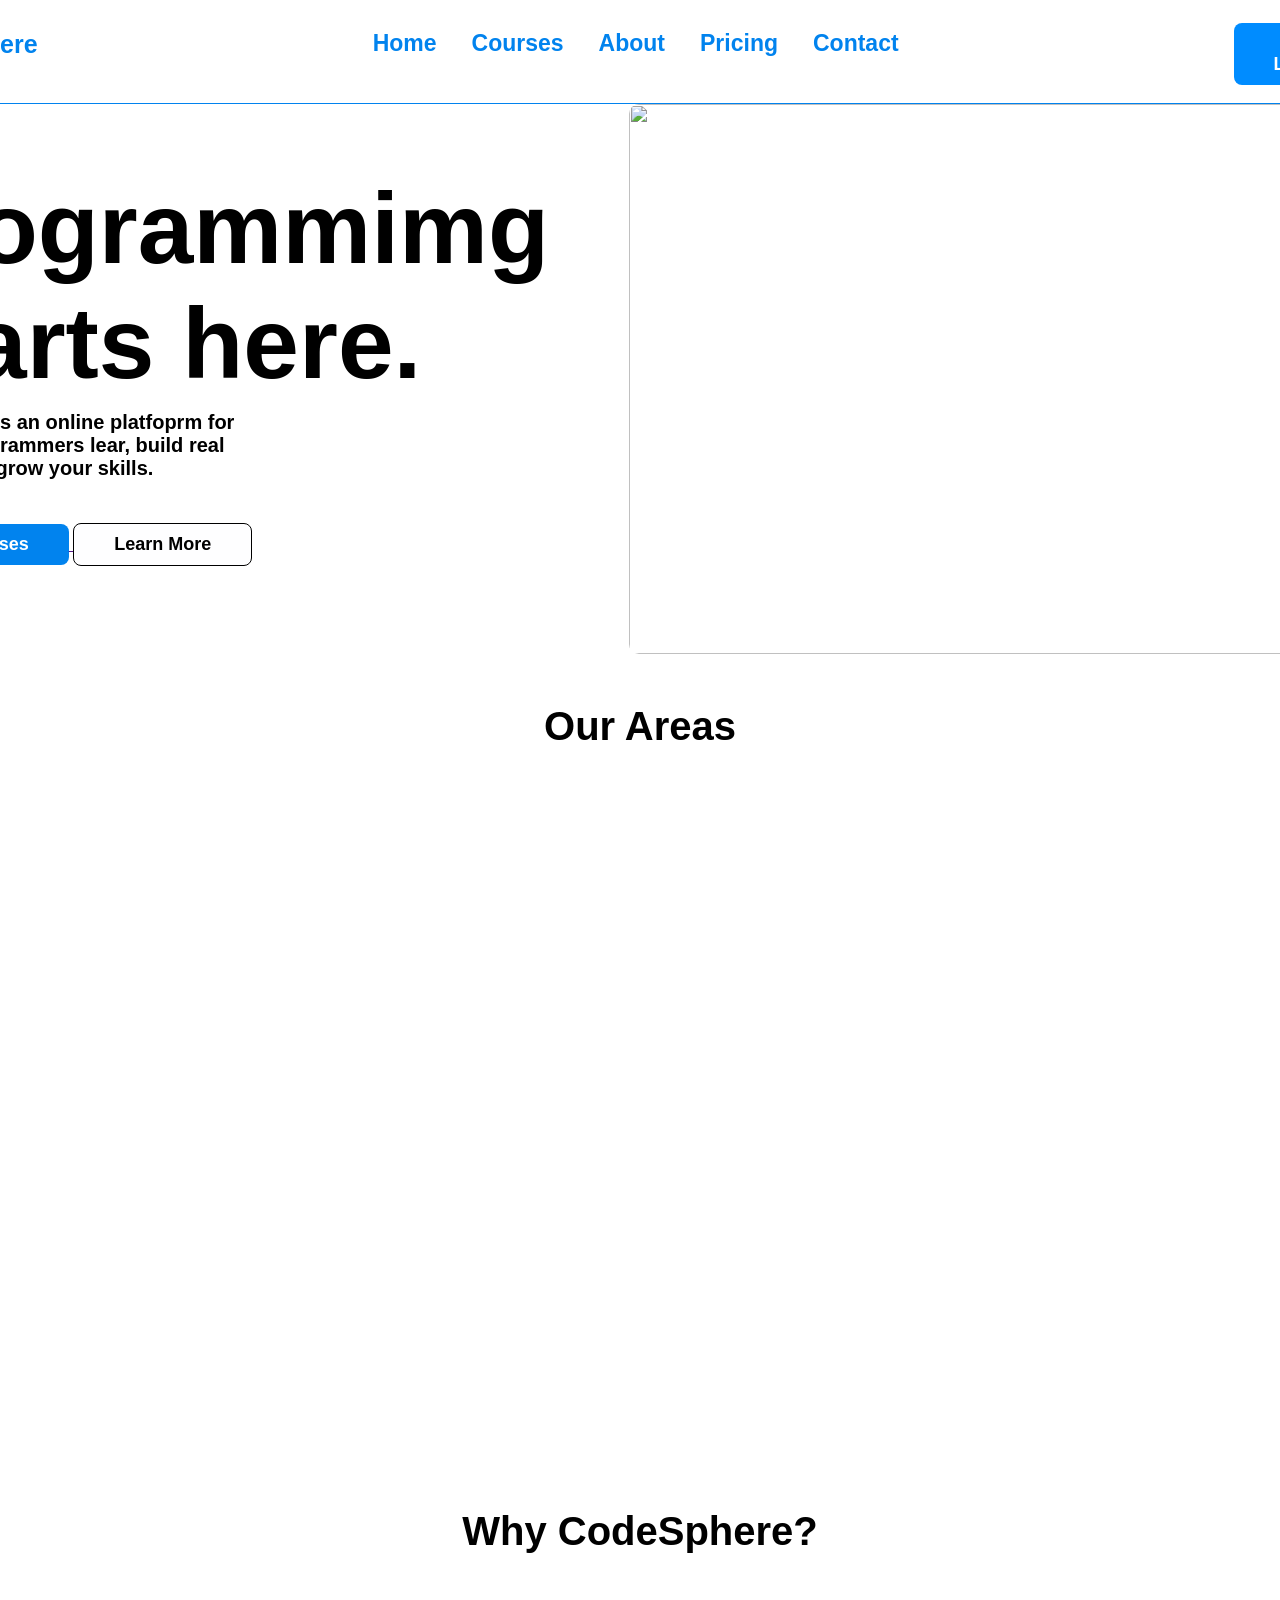
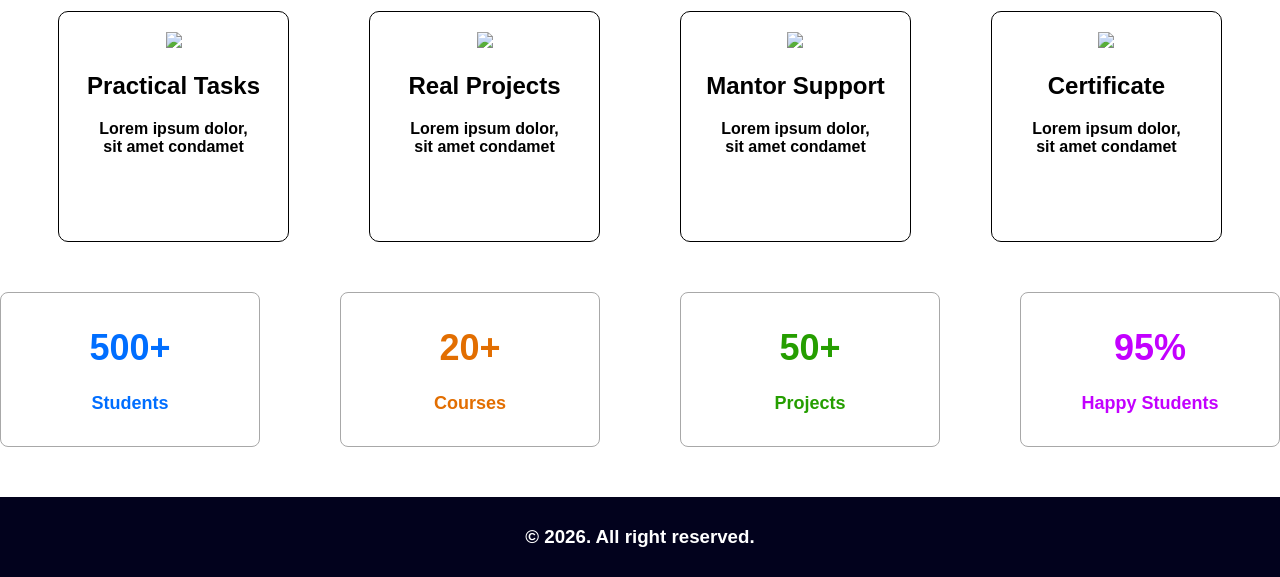
==== index.html @ 4bae895b "Add files via upload" ====
<!DOCTYPE html>
<html lang="en">

<head>
    <meta charset="UTF-8">
    <meta name="viewport" content="width=device-width, initial-scale=1.0">
    <title>CodeSphere</title>
    <link rel="stylesheet" href="style.css">
    <link rel="stylesheet" href="https://unpkg.com/aos@2.3.1/dist/aos.css">
</head>

<body>
    <header>
        <div>
            <h1 data-aos="fade-right" data-aos-delay="100" data-aos-duration="800">CodeSphere</h1>
        </div>
        <a href="index.html" data-aos="fade-right" data-aos-delay="100" data-aos-duration="800">Home</a>
        <a href="courses.html" data-aos="fade-right" data-aos-delay="150" data-aos-duration="800">Courses</a>
        <a href="about.html" data-aos="fade-right" data-aos-delay="200" data-aos-duration="800">About</a>
        <a href="pricing.html" data-aos="fade-right" data-aos-delay="250" data-aos-duration="800">Pricing</a>
        <a href="contact.html" data-aos="fade-right" data-aos-delay="300" data-aos-duration="800">Contact</a>
        <div data-aos="fade-right" data-aos-delay="300" data-aos-duration="1000">
            <a href="contact.html">
                <button>Start Learning</button>
            </a>
        </div>
    </header>

    <main class="home">
        <div class="hero">
            <div data-aos="fade-right" data-aos-delay="100" data-aos-duration="900">
                <h1 data-aos="fade-right" data-aos-delay="100" data-aos-duration="800">Programmimg <br>Starts here.</h1>
                <p data-aos="fade-right" data-aos-delay="100" data-aos-duration="900">CodeSphere is an online platfoprm for<br>biginner programmers lear, build real<br>projects and grow
                    your skills. <br> </p>
                <a href="" >
                    <button class="b1" >View Courses</button>
                </a>
                <a href="">
                    <button class="b2">Learn More</button>
                </a>
            </div>
            <img src="images/cod.jpg" data-aos="fade-left" data-aos-delay="100" data-aos-duration="900">
        </div>
        <h1 style="text-align: center; font-size: 40px; margin-top: 50px;" data-aos="zoom-in" data-aos-delay="100" data-aos-duration="900">Our Areas</h1>
<div class="why1" data-aos="zoom-out" data-aos-delay="300" data-aos-duration="900">
<div class="card1">
  <div data-aos="zoom-out" data-aos-delay="100" data-aos-duration="900">
    <img src="images/images.png" width="80px">
    <h2>HTML & CSS</h2>
    <p>Lorem ipsum dolor sit amet consectetur.</p>
    <button>Learn More →</button>
  </div>
  <div data-aos="zoom-out" data-aos-delay="200" data-aos-duration="900">
    <img src="images/images.png" width="80px">
    <h2>JavaScript</h2>
    <p>Lorem ipsum dolor sit amet consectetur.</p>
    <button>Learn More →</button>
  </div>
     <div data-aos="zoom-out" data-aos-delay="300" data-aos-duration="900">
    <img src="images/images.png" width="80px">
    <h2>React</h2>
    <p>Lorem ipsum dolor sit amet consectetur.</p>
    <button>Learn More →</button>
  </div>
   <div data-aos="zoom-out" data-aos-delay="400" data-aos-duration="900">
    <img src="images/images.png" width="80px">
    <h2>Django</h2>
    <p>Lorem ipsum dolor sit amet consectetur.</p>
    <button>Learn More →</button>
  </div>
   <div data-aos="zoom-out" data-aos-delay="500" data-aos-duration="900">
    <img src="images/images.png" width="80px">
    <h2>UI/UX Design</h2>
    <p>Lorem ipsum dolor sit amet consectetur.</p>
    <button>Learn More →</button>
  </div>
</div>
        </div>
         <h1  style="text-align: center; font-size: 40px; margin-top: 10px;" data-aos="zoom-in" data-aos-delay="100" data-aos-duration="900"> Why CodeSphere?</h1>
        <div class="why">
             <div class="why2" >
               <img src="images/gamer (2).png">
               <h2>Practical Tasks</h2>
               <p>Lorem ipsum dolor,<br> sit amet condamet</p>
               </div>
                <div class="why2">
               <img src="images/gamer (2).png">
               <h2>Real Projects</h2>
               <p>Lorem ipsum dolor,<br> sit amet condamet</p>
                </div>
               <div class="why2">
               <img src="images/gamer (2).png">
               <h2>Mantor Support</h2>
               <p>Lorem ipsum dolor,<br> sit amet condamet</p>
            </div>
             <div class="why2">
               <img src="images/gamer (2).png">
               <h2>Certificate</h2>
               <p>Lorem ipsum dolor,<br> sit amet condamet</p>
        </div>
        </div>
        <div class="statistics">
            <div style="color: rgb(0, 110, 255);">
      <h1 >500+</h1>
      <p>Students</p>
            </div>
            <div style="color: rgb(226, 110, 1);">
      <h1>20+</h1>
      <p>Courses</p>
            </div>
            <div style="color: rgb(37, 158, 0);">
      <h1>50+</h1>
      <p>Projects</p>
            </div>
            <div style="color: rgb(195, 0, 255);">
      <h1>95%</h1>
      <p>Happy Students</p>
            </div>
        </div>
    </main>
    <footer>
        <div>
            <h3>&copy; 2026. All right reserved.</h3>
        </div>
    </footer>
    <script src="https://unpkg.com/aos@2.3.1/dist/aos.js"></script>
    <script>
        AOS.init((once = true));
    </script>
</body>

</html>
---- style.css ----
header{
    top: 0;
    z-index: 1000;
    position: sticky;
    display: flex;
    gap: 35px;
    justify-content: center;
    padding-bottom: 18px;
    background-color: white;
    border-bottom: 1px solid rgb(1, 131, 238);
}
body{
margin: 0;
padding: 0;
font-weight: bold;
font-family: 'Segoe UI', Tahoma, Geneva, Verdana, sans-serif;
}
header h1{
        padding-top: 13px;
    font-size: 25px;
    color:  rgb(1, 131, 238);
    margin-right:300px;
}
header a{
    font-size: 23px;
    padding-top: 30px;
    text-decoration: none;
        color:  rgb(1, 131, 238);
}
header button{
 margin-left: 300px;
 background-color: rgb(0, 140, 255);
    border-radius: 8px;
    color: white ;
    border: none;
    padding: 10px 40px;
    margin-top: 23px;
    font-family: 'Segoe UI', Tahoma, Geneva, Verdana, sans-serif;
font-weight: bold;
font-size: 18px;
transition: 0.4s ease-in-out !important;
}
header button:hover{
    background-color: rgb(0, 92, 167);
}
.hero{
    display: flex;
justify-content: center;
margin-bottom: 40px;
gap: 80px;
}
.hero h1{
    font-size: 100px;
    margin-bottom: 10px;
}
.hero p{
    margin-top: 0;
    font-size: 20px;
}
.hero img{
  width: 780px;
  height: 550px;
 border-radius: 10px;
}
span{
    color:  rgb(1, 131, 238);
}
.card1{
  margin-top: 10px;
  display: flex;
  flex-wrap: wrap;
  text-align: center;
  gap: 100px;
  margin-bottom: 80px;
  margin-left: 150px;
  margin-right: 150px;
}
.why1{
  display: flex;
  flex-wrap: wrap;
  gap: 60px;
  justify-content: center;
}
.card1 div{
  box-shadow: 2px 3px 20px grey;
  width: 5cm;
  height: 6cm;
  padding: 20px;
  margin: 0;
  border-radius: 20px;
  border: none;
  background-color: white;
  transition: 0.4s ease-in-out !important;
} 
.card1 button{
font-size: 15px;
background-color: white;
    color:rgb(1, 131, 238);
    border: none;
    font-family: 'Segoe UI', Tahoma, Geneva, Verdana, sans-serif;
font-weight: bold;
transition: 0.4s ease-in-out !important;
}
.b1{
 background-color: rgb(1, 131, 238);
    border-radius: 8px;
    color: white ;
    border: none;
    padding: 10px 40px;
    margin-top: 23px;
    font-family: 'Segoe UI', Tahoma, Geneva, Verdana, sans-serif;
font-weight: bold;
font-size: 18px;
transition: 0.4s ease-in-out !important;
}
.b1:hover{
    background-color: rgb(0, 92, 167);
}
.b2{
    background-color: rgb(254, 254, 255);
    border-radius: 8px;
    color: rgb(0, 0, 0) ;
    border: 1px solid black;
    padding: 10px 40px;
    margin-top: 23px;
    font-family: 'Segoe UI', Tahoma, Geneva, Verdana, sans-serif;
font-weight: bold;
font-size: 18px;
transition: 0.4s ease-in-out !important;
}
.b2:hover{
    background-color: rgb(207, 207, 207);
}

footer{
    background-color: rgb(2, 2, 29);
    color: white;
    text-align: center;
    padding: 10px;
}
.why{
    padding: 30px 30px 50px;
    display: flex;
   justify-content:center ;
    gap: 80px;
}
.why2{
   border: 1px solid;
   padding: 20px;
   border-radius: 10px;
   width: 5cm;
 text-align: center;
   height: 5cm;
}
.statistics{
    display: flex;
    justify-content:center ;
    gap: 80px;
margin-bottom: 50px;
font-size: 18px;
}
.statistics div{
    border: 1px solid rgb(168, 168, 168);
    border-radius: 8px;
    padding: 10px 40px 30px;
    width: 6cm;
    text-align: center;
    height: 3cm;
}
.Contact{
    margin-top: 50px;
    display: flex;
    justify-content: center;
    padding-bottom: 8%;
    gap: 220px;
}
.lets{
    font-size: 22px;
}
input{
    padding: 15px 150px;
    margin-top: 15px;
    border-radius: 5px;
    border: 1px solid   rgb(77, 37, 255);
}
#message{
    margin-top: 15px;
     border: 1px solid   rgb(77, 37, 255);
     border-radius: 5px;
}
#submit{
     padding: 15px 170px;
     background-color:   rgb(77, 37, 255);
     font-weight: bold;
     font-size: 18px;
     border: none;
     color: white;
}
.send{
    margin-top: 50px;
}
::placeholder{
    color:  rgb(77, 37, 255);
    text-align:center;
}
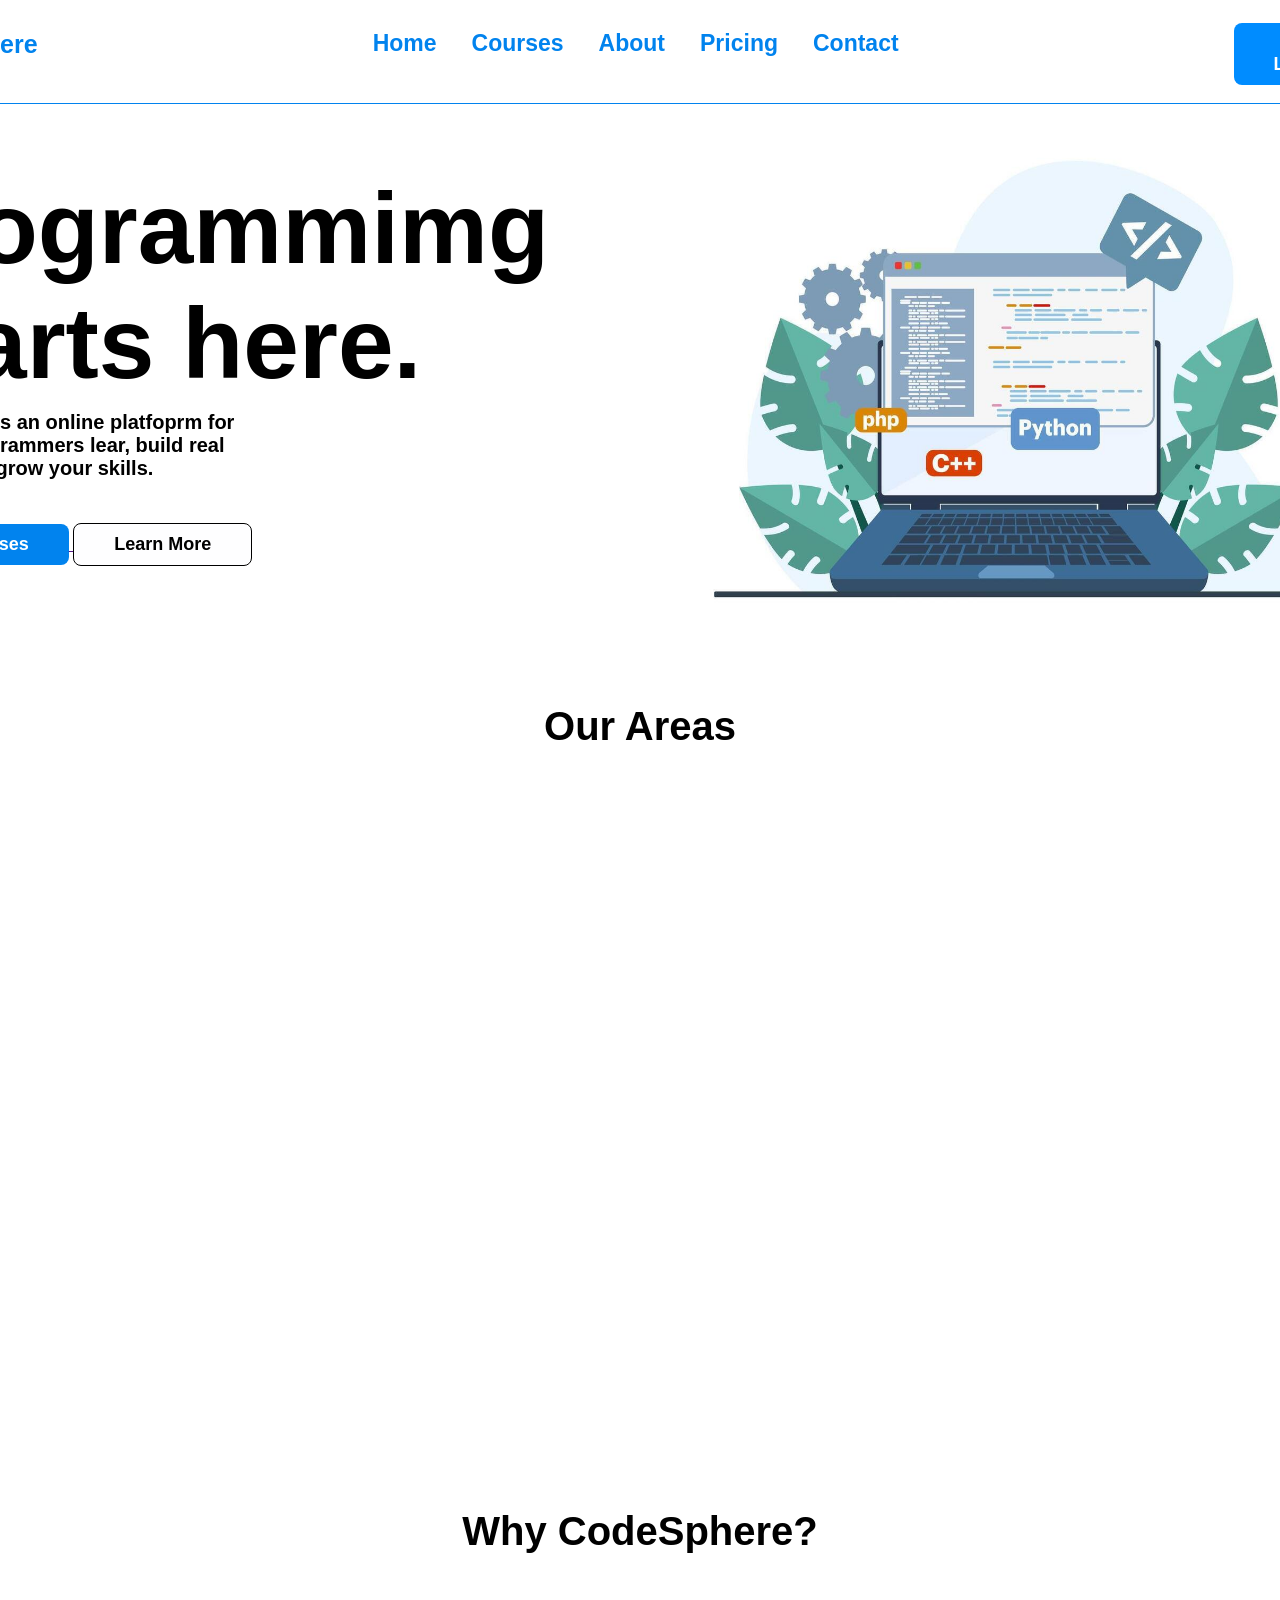
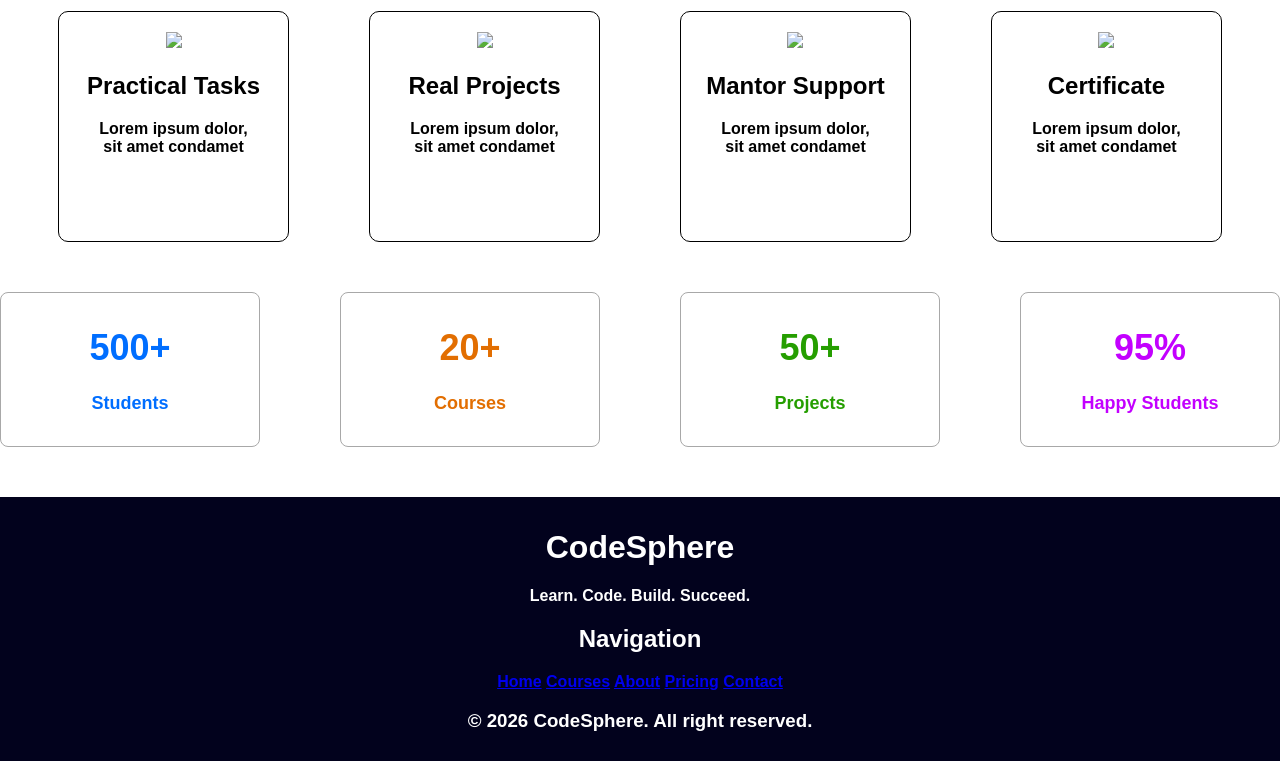
==== commit e625ff3e: "Update index.html" ====
--- a/index.html
+++ b/index.html
@@ -12,7 +12,9 @@
 <body>
     <header>
         <div>
+              <a href="index.html">
             <h1 data-aos="fade-right" data-aos-delay="100" data-aos-duration="800">CodeSphere</h1>
+        </a>
         </div>
         <a href="index.html" data-aos="fade-right" data-aos-delay="100" data-aos-duration="800">Home</a>
         <a href="courses.html" data-aos="fade-right" data-aos-delay="150" data-aos-duration="800">Courses</a>
@@ -30,97 +32,112 @@
         <div class="hero">
             <div data-aos="fade-right" data-aos-delay="100" data-aos-duration="900">
                 <h1 data-aos="fade-right" data-aos-delay="100" data-aos-duration="800">Programmimg <br>Starts here.</h1>
-                <p data-aos="fade-right" data-aos-delay="100" data-aos-duration="900">CodeSphere is an online platfoprm for<br>biginner programmers lear, build real<br>projects and grow
+                <p data-aos="fade-right" data-aos-delay="100" data-aos-duration="900">CodeSphere is an online platfoprm
+                    for<br>biginner programmers lear, build real<br>projects and grow
                     your skills. <br> </p>
-                <a href="" >
-                    <button class="b1" >View Courses</button>
+                <a href="">
+                    <button class="b1">View Courses</button>
                 </a>
                 <a href="">
                     <button class="b2">Learn More</button>
                 </a>
             </div>
-            <img src="images/cod.jpg" data-aos="fade-left" data-aos-delay="100" data-aos-duration="900">
+            <img src="cod.jpg" data-aos="fade-left" data-aos-delay="100" data-aos-duration="900">
         </div>
-        <h1 style="text-align: center; font-size: 40px; margin-top: 50px;" data-aos="zoom-in" data-aos-delay="100" data-aos-duration="900">Our Areas</h1>
-<div class="why1" data-aos="zoom-out" data-aos-delay="300" data-aos-duration="900">
-<div class="card1">
-  <div data-aos="zoom-out" data-aos-delay="100" data-aos-duration="900">
-    <img src="images/images.png" width="80px">
-    <h2>HTML & CSS</h2>
-    <p>Lorem ipsum dolor sit amet consectetur.</p>
-    <button>Learn More →</button>
-  </div>
-  <div data-aos="zoom-out" data-aos-delay="200" data-aos-duration="900">
-    <img src="images/images.png" width="80px">
-    <h2>JavaScript</h2>
-    <p>Lorem ipsum dolor sit amet consectetur.</p>
-    <button>Learn More →</button>
-  </div>
-     <div data-aos="zoom-out" data-aos-delay="300" data-aos-duration="900">
-    <img src="images/images.png" width="80px">
-    <h2>React</h2>
-    <p>Lorem ipsum dolor sit amet consectetur.</p>
-    <button>Learn More →</button>
-  </div>
-   <div data-aos="zoom-out" data-aos-delay="400" data-aos-duration="900">
-    <img src="images/images.png" width="80px">
-    <h2>Django</h2>
-    <p>Lorem ipsum dolor sit amet consectetur.</p>
-    <button>Learn More →</button>
-  </div>
-   <div data-aos="zoom-out" data-aos-delay="500" data-aos-duration="900">
-    <img src="images/images.png" width="80px">
-    <h2>UI/UX Design</h2>
-    <p>Lorem ipsum dolor sit amet consectetur.</p>
-    <button>Learn More →</button>
-  </div>
-</div>
+        <h1 style="text-align: center; font-size: 40px; margin-top: 50px;" data-aos="zoom-in" data-aos-delay="100"
+            data-aos-duration="900">Our Areas</h1>
+        <div class="why1" data-aos="zoom-out" data-aos-delay="300" data-aos-duration="900">
+            <div class="card1">
+                <div data-aos="zoom-out" data-aos-delay="100" data-aos-duration="900">
+                    <img src="images.png" width="125px">
+                    <h2>HTML & CSS</h2>
+                    <p>Lorem ipsum dolor sit amet consectetur.</p>
+                    <button>Learn More →</button>
+                </div>
+                <div data-aos="zoom-out" data-aos-delay="200" data-aos-duration="900">
+                    <img src="js.png" width="80px">
+                    <h2>JavaScript</h2>
+                    <p>Lorem ipsum dolor sit amet consectetur.</p>
+                    <button>Learn More →</button>
+                </div>
+                <div data-aos="zoom-out" data-aos-delay="300" data-aos-duration="900">
+                    <img src="physics.png" width="80px">
+                    <h2>React</h2>
+                    <p>Lorem ipsum dolor sit amet consectetur.</p>
+                    <button>Learn More →</button>
+                </div>
+                <div data-aos="zoom-out" data-aos-delay="400" data-aos-duration="900">
+                    <img src="django.png" width="80px">
+                    <h2>Django</h2>
+                    <p>Lorem ipsum dolor sit amet consectetur.</p>
+                    <button>Learn More →</button>
+                </div>
+                <div data-aos="zoom-out" data-aos-delay="500" data-aos-duration="900">
+                    <img src="designer.png" width="80px">
+                    <h2>UI/UX Design</h2>
+                    <p>Lorem ipsum dolor sit amet consectetur.</p>
+                    <button>Learn More →</button>
+                </div>
+            </div>
         </div>
-         <h1  style="text-align: center; font-size: 40px; margin-top: 10px;" data-aos="zoom-in" data-aos-delay="100" data-aos-duration="900"> Why CodeSphere?</h1>
+        <h1 style="text-align: center; font-size: 40px; margin-top: 10px;" data-aos="zoom-in" data-aos-delay="100"
+            data-aos-duration="900"> Why CodeSphere?</h1>
         <div class="why">
-             <div class="why2" >
-               <img src="images/gamer (2).png">
-               <h2>Practical Tasks</h2>
-               <p>Lorem ipsum dolor,<br> sit amet condamet</p>
-               </div>
-                <div class="why2">
-               <img src="images/gamer (2).png">
-               <h2>Real Projects</h2>
-               <p>Lorem ipsum dolor,<br> sit amet condamet</p>
-                </div>
-               <div class="why2">
-               <img src="images/gamer (2).png">
-               <h2>Mantor Support</h2>
-               <p>Lorem ipsum dolor,<br> sit amet condamet</p>
+            <div class="why2" data-aos="zoom-in" data-aos-delay="100" data-aos-duration="900">
+                <img src="checklist.png">
+                <h2>Practical Tasks</h2>
+                <p>Lorem ipsum dolor,<br> sit amet condamet</p>
             </div>
-             <div class="why2">
-               <img src="images/gamer (2).png">
-               <h2>Certificate</h2>
-               <p>Lorem ipsum dolor,<br> sit amet condamet</p>
-        </div>
+            <div class="why2" data-aos="zoom-in" data-aos-delay="200" data-aos-duration="900">
+                <img src="layers.png">
+                <h2>Real Projects</h2>
+                <p>Lorem ipsum dolor,<br> sit amet condamet</p>
+            </div>
+            <div class="why2" data-aos="zoom-in" data-aos-delay="300" data-aos-duration="900">
+                <img src="support (1).png">
+                <h2>Mantor Support</h2>
+                <p>Lorem ipsum dolor,<br> sit amet condamet</p>
+            </div>
+            <div class="why2" data-aos="zoom-in" data-aos-delay="400" data-aos-duration="900">
+                <img src="certificate.png">
+                <h2>Certificate</h2>
+                <p>Lorem ipsum dolor,<br> sit amet condamet</p>
+            </div>
         </div>
         <div class="statistics">
-            <div style="color: rgb(0, 110, 255);">
-      <h1 >500+</h1>
-      <p>Students</p>
+            <div style="color: rgb(0, 110, 255);" data-aos="fade-right" data-aos-delay="100" data-aos-duration="900">
+                <h1>500+</h1>
+                <p>Students</p>
             </div>
-            <div style="color: rgb(226, 110, 1);">
-      <h1>20+</h1>
-      <p>Courses</p>
+            <div style="color: rgb(226, 110, 1);" data-aos="fade-right" data-aos-delay="200" data-aos-duration="900">
+                <h1>20+</h1>
+                <p>Courses</p>
             </div>
-            <div style="color: rgb(37, 158, 0);">
-      <h1>50+</h1>
-      <p>Projects</p>
+            <div style="color: rgb(37, 158, 0);" data-aos="fade-right" data-aos-delay="300" data-aos-duration="900">
+                <h1>50+</h1>
+                <p>Projects</p>
             </div>
-            <div style="color: rgb(195, 0, 255);">
-      <h1>95%</h1>
-      <p>Happy Students</p>
+            <div style="color: rgb(195, 0, 255);" data-aos="fade-right" data-aos-delay="400" data-aos-duration="900">
+                <h1>95%</h1>
+                <p>Happy Students</p>
             </div>
         </div>
     </main>
-    <footer>
+    <footer data-aos="zoom-out" data-aos-delay="100" data-aos-duration="1000">
         <div>
-            <h3>&copy; 2026. All right reserved.</h3>
+            <h1>CodeSphere</h1>
+            <p>Learn. Code. Build. Succeed.</p>
+        </div>
+        <div>
+            <h2>Navigation</h2>
+            <a href="index.html">Home</a>
+            <a href="courses.html">Courses</a>
+            <a href="about.html">About</a>
+            <a href="pricing.html">Pricing</a>
+            <a href="contact.html">Contact</a>
+        </div>
+        <div>
+            <h3>&copy; 2026 CodeSphere. All right reserved.</h3>
         </div>
     </footer>
     <script src="https://unpkg.com/aos@2.3.1/dist/aos.js"></script>
@@ -129,4 +146,4 @@
     </script>
 </body>
 
-</html>+</html>
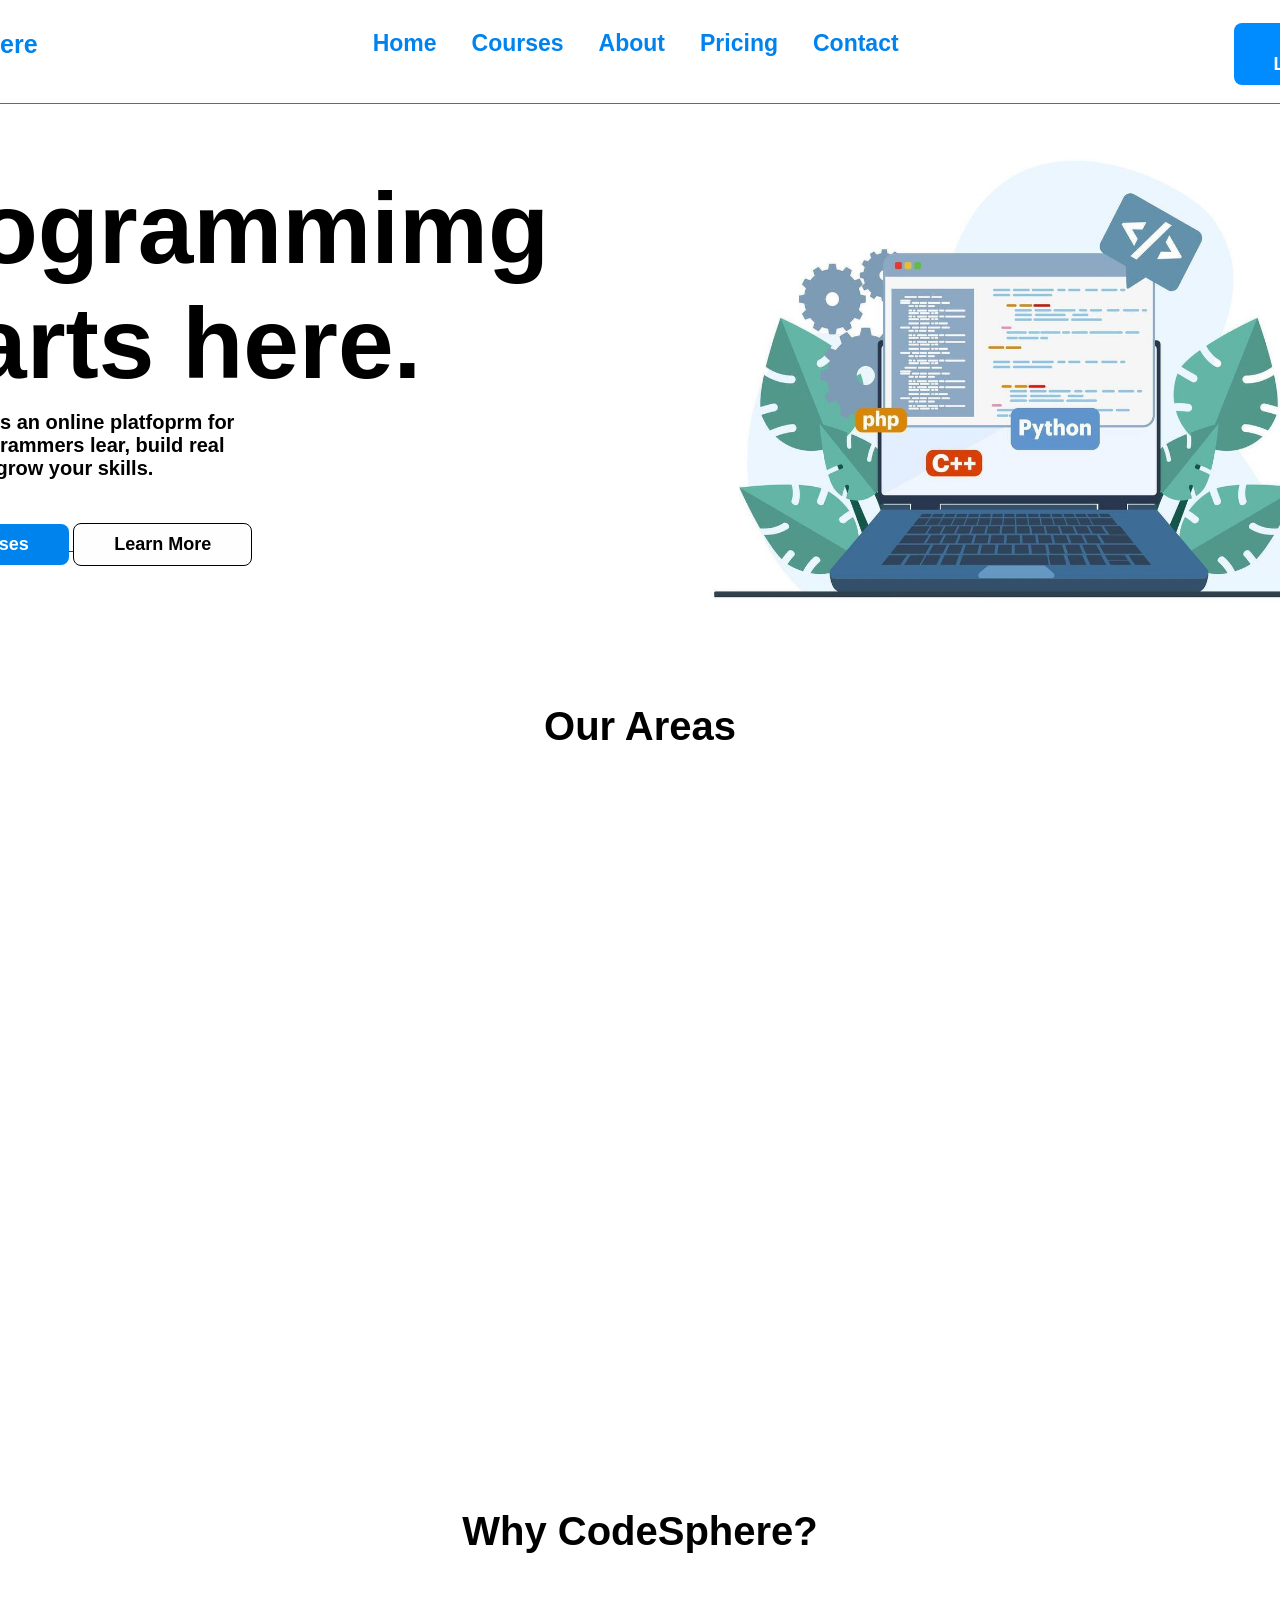
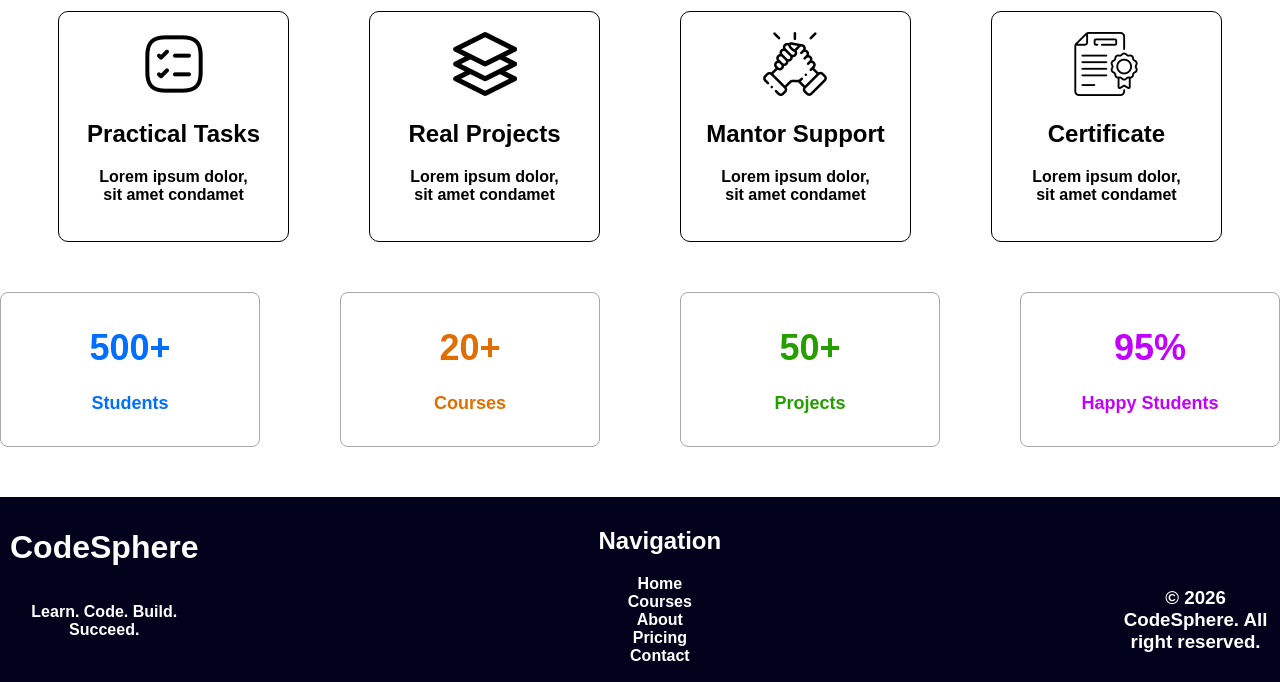
==== commit 6164820b: "Update index.html" ====
--- a/index.html
+++ b/index.html
@@ -13,15 +13,15 @@
     <header>
         <div>
               <a href="index.html">
-            <h1 data-aos="fade-right" data-aos-delay="100" data-aos-duration="800">CodeSphere</h1>
+            <h1>CodeSphere</h1>
         </a>
         </div>
-        <a href="index.html" data-aos="fade-right" data-aos-delay="100" data-aos-duration="800">Home</a>
-        <a href="courses.html" data-aos="fade-right" data-aos-delay="150" data-aos-duration="800">Courses</a>
-        <a href="about.html" data-aos="fade-right" data-aos-delay="200" data-aos-duration="800">About</a>
-        <a href="pricing.html" data-aos="fade-right" data-aos-delay="250" data-aos-duration="800">Pricing</a>
-        <a href="contact.html" data-aos="fade-right" data-aos-delay="300" data-aos-duration="800">Contact</a>
-        <div data-aos="fade-right" data-aos-delay="300" data-aos-duration="1000">
+        <a href="index.html" >Home</a>
+        <a href="courses.html" >Courses</a>
+        <a href="about.html" >About</a>
+        <a href="pricing.html" >Pricing</a>
+        <a href="contact.html" >Contact</a>
+        <div>
             <a href="contact.html">
                 <button>Start Learning</button>
             </a>
@@ -105,25 +105,25 @@
             </div>
         </div>
         <div class="statistics">
-            <div style="color: rgb(0, 110, 255);" data-aos="fade-right" data-aos-delay="100" data-aos-duration="900">
+            <div style="color: rgb(0, 110, 255);" >
                 <h1>500+</h1>
                 <p>Students</p>
             </div>
-            <div style="color: rgb(226, 110, 1);" data-aos="fade-right" data-aos-delay="200" data-aos-duration="900">
+            <div style="color: rgb(226, 110, 1);" >
                 <h1>20+</h1>
                 <p>Courses</p>
             </div>
-            <div style="color: rgb(37, 158, 0);" data-aos="fade-right" data-aos-delay="300" data-aos-duration="900">
+            <div style="color: rgb(37, 158, 0);" >
                 <h1>50+</h1>
                 <p>Projects</p>
             </div>
-            <div style="color: rgb(195, 0, 255);" data-aos="fade-right" data-aos-delay="400" data-aos-duration="900">
+            <div style="color: rgb(195, 0, 255);" >
                 <h1>95%</h1>
                 <p>Happy Students</p>
             </div>
         </div>
     </main>
-    <footer data-aos="zoom-out" data-aos-delay="100" data-aos-duration="1000">
+    <footer >
         <div>
             <h1>CodeSphere</h1>
             <p>Learn. Code. Build. Succeed.</p>
--- a/style.css
+++ b/style.css
@@ -131,12 +131,35 @@
 .b2:hover{
     background-color: rgb(207, 207, 207);
 }
-
 footer{
     background-color: rgb(2, 2, 29);
     color: white;
     text-align: center;
     padding: 10px;
+    display: flex;
+    justify-content:center ;
+    gap: 200px;
+}
+footer div{
+    display: flex;
+    flex-direction: column;
+}
+footer  a{
+    color: white;
+    text-decoration: none;
+    margin-right: 200px;
+}
+footer h2{
+    margin-right: 200px;
+}
+footer h1{
+    margin-right: 200px;
+}
+footer p{
+     margin-right: 200px;
+}
+footer h3{
+    margin-top: 80px;
 }
 .why{
     padding: 30px 30px 50px;
@@ -167,39 +190,371 @@
     text-align: center;
     height: 3cm;
 }
-.Contact{
+
+.ourcourses{
+    justify-content: center;
+    text-align: center;
+    font-size: 22px;
+}
+.viewcourses{
+    display: flex;
+    margin-bottom: 60px;
+    flex-wrap: wrap;
+    justify-content: center;
+    gap: 70px;
+}
+.viewcourses div{
+    box-shadow: 2px 2px 10px rgb(177, 177, 177);
+    border-radius: 10px;
+    padding: 20px 50px;
+    width: 6cm;
+    height: 9cm;
+}
+.viewcourses button{
+        background-color: rgb(254, 254, 255);
+    border-radius: 8px;
+    color:rgb(1, 131, 238) ;
+    font-size: 13px;
+    border: 1px solid rgb(1, 131, 238);
+    padding: 10px 20px;
+    font-family: 'Segoe UI', Tahoma, Geneva, Verdana, sans-serif;
+font-weight: bold;
+transition: 0.4s ease-in-out !important;
+}
+.viewcourses button:hover{
+    background-color: rgb(216, 237, 254) ;
+}
+.aboucodeSphere{
+    display: flex;
+    justify-content: center;
+    gap: 250px;
+    font-size: 20px;
+    margin: 50px;
+}
+.how{
+    display: flex;
+    justify-content: center;
+    gap: 150px;
+    margin-bottom: 50px;
+}
+.how h1{
+    background-color: rgb(1, 131, 238);
+    border-radius: 100px;
+    width: 1.5cm;
+    color: white;
+    height: 1.3cm;
+    text-align: center;
+    justify-content: center;
+}
+.team img{
+    width: 250px;
+    height: 250px;
+    border-radius: 10px;
+}
+.team{
+    display: flex;
+    justify-content: center;
+    gap: 100px;
+    text-align: center;
+    margin: 50px;
+}
+.team div{
+    box-shadow: 2px 2px 10px rgb(177, 177, 177);
+    border-radius: 10px;
+    padding: 15px;
+}
+.plan{
+    display: flex;
+    justify-content: center; 
+    gap: 120px;
+    margin: 60px;
+}
+.free{
+    box-shadow: 2px 2px 10px rgb(199, 199, 199);
+    padding: 25px 50px;
+    border-radius: 10px;
+    width: 6cm;
+    height: 9cm;
+}
+.b4{
+ background-color: rgb(1, 131, 238);
+    border-radius: 8px;
+    color: white ;
+    border: none;
+    padding: 10px 40px;
+    font-family: 'Segoe UI', Tahoma, Geneva, Verdana, sans-serif;
+font-weight: bold;
+font-size: 13px;
+transition: 0.4s ease-in-out !important;
+}
+.b4:hover{
+    background-color: rgb(0, 92, 167);
+}
+
+.pro{
+     width: 6cm;
+    height: 9cm;
+    padding: 25px 50px;
+    border-radius: 10px;
+    box-shadow: 2px 2px 10px rgb(1, 131, 238);
+}
+.b3{
+    background-color: rgb(254, 254, 255);
+    border-radius: 8px;
+    color: rgb(0, 0, 0) ;
+    border: 1px solid black;
+    padding: 10px 40px;
+    font-family: 'Segoe UI', Tahoma, Geneva, Verdana, sans-serif;
+font-weight: bold;
+font-size: 13px;
+transition: 0.4s ease-in-out !important;
+}
+.b3:hover{
+    background-color: rgb(209, 217, 253);
+}
+.contact{
+    display: flex;
+    justify-content: center;
+    gap: 200px;
+    margin: 50px;
+    font-size: 20px;
+}
+.get{
+    box-shadow: 1px 2px 10px rgb(186, 186, 186);
+    padding: 50px 140px;
+    border-radius: 10px;
+}
+input{
+    padding: 12px 50px;
+    border-radius: 6px;
+    border: 1px solid rgb(1, 131, 238);
+    margin: 10px 0;
+    
+    text-align: center;
+}
+#subject{
+    padding: 12px 189px;
+}
+#Message{
+    text-align: center;
+    border-radius: 8px;
+     color: rgb(1, 131, 238);
+    border: 1px solid rgb(1, 131, 238);
+}
+::placeholder{
+    color: rgb(1, 131, 238);
+}
+#submit{
+    padding: 14px 170px;
+     background-color: rgb(1, 131, 238);
+     border: none;
+      font-family: 'Segoe UI', Tahoma, Geneva, Verdana, sans-serif;
+font-weight: bold;
+     color: white;
+}
+.send{
+    text-align: center;
+    box-shadow: 2px 2px 10px grey;
+    border-radius: 10px;
+    padding: 50px;
+}
+@media(max-width: 768px){
+    header{
+        display: flex;
+        justify-content: center;
+        flex-direction: column;
+        gap: 0;
+        position: relative;
+        margin: 0;
+        padding: 10;
+        text-align: center;
+    }
+    body{
+       width: 100%;
+        margin: 0;
+        padding: 0;
+    }
+     header button{
+        margin-left: 0;
+        font-size: 10px;
+        text-align: center;
+     }
+     header h1{
+        font-weight: bolder;
+        margin-right: 0;
+        text-align: center;
+        justify-content: center;
+     }
+   .hero{
+    display: flex;
+    flex-direction: column;
+    font-size: 10px;
+    text-align: center;
+    margin: 0;
+    padding: 0;
+   }
+   .hero h1{
+    font-size: 75px;
+   }
+   .hero button{
+    font-size: 12px;
+   }
+   .hero img{
+    width: 100%;
+    height: 100%;
+   }
+   .card1{
+     display: flex;
+        flex-wrap: wrap;
+         gap: 8px;
+         justify-content: center;
+         margin: 20px;
+         padding: 0;
+         width: 100%;
+   }
+   .why{
+      width: 100%;
+        display: flex;
+        margin-bottom: 50px;
+        padding: 0;
+        gap: 4px;
+        flex-wrap: wrap;
+        justify-content: center;
+        text-align: center;
+        height: auto;
+   }
+   .why2 {
+    margin: 0;
+    justify-content: center;
+   }
+   .statistics{
+    display: flex;
+    flex-wrap: wrap;
+    gap: 5px;
+   }
+ footer{
+    text-align: center;
+    padding: 10px;
+    display: flex;
+    flex-direction: column;
+    justify-content:left ;
+    text-align: left;
+    padding-left: 50px;
+    gap: 20px;
+}
+    footer div{
+    display: flex;
+    flex-direction: column;
+}
+footer  a{
+    color: white;
+    text-decoration: none;
+    margin-right: 0;
+}
+footer h2{
+    margin-right:0;
+}
+footer h1{
+    margin-right: 0;
+}
+footer p{
+     margin-right: 0;
+}
+footer h3{
     margin-top: 50px;
-    display: flex;
-    justify-content: center;
-    padding-bottom: 8%;
-    gap: 220px;
-}
-.lets{
-    font-size: 22px;
+}
+.courses h1{
+    font-size: 30px;
+}
+.courses p{
+    font-size: 15px;
+}
+.aboucodeSphere{
+    display: flex;
+    flex-direction: column;
+    justify-content: center;
+    gap: 10px;
+    font-size: 20px;
+    margin-bottom: 50px;
+}
+.aboucodeSphere img{
+    width: 100%;
+    height: 100%;
+}
+.how{
+    display: flex;
+    flex-wrap: wrap;
+    justify-content: center;
+    gap: 10px;
+    margin-bottom: 50px;
+}
+.team img{
+    width: 250px;
+    height: 250px;
+    border-radius: 10px;
+}
+.team{
+    display: flex;
+    flex-wrap: wrap;
+    justify-content: center;
+    gap: 20px;
+    text-align: center;
+}
+.plan{
+    display: flex;
+    flex-wrap: wrap;
+    justify-content: center; 
+    gap: 20px;
+    margin: 60px;
+}
+.free{
+    box-shadow: 2px 2px 10px rgb(199, 199, 199);
+    padding: 25px 50px;
+    border-radius: 10px;
+    width: 6cm;
+    height: 9cm;
+}
+.contact{
+    display: flex;
+    flex-wrap: wrap;
+    justify-content: center;
+    gap: 20px;
+    margin: 50px;
+    font-size: 15px;
+}
+.get{
+    box-shadow: 1px 2px 10px rgb(186, 186, 186);
+    padding: 50px 140px;
+    border-radius: 10px;
 }
 input{
-    padding: 15px 150px;
-    margin-top: 15px;
-    border-radius: 5px;
-    border: 1px solid   rgb(77, 37, 255);
-}
-#message{
-    margin-top: 15px;
-     border: 1px solid   rgb(77, 37, 255);
-     border-radius: 5px;
+    padding: 12px 20px;
+    border-radius: 6px;
+    border: 1px solid rgb(1, 131, 238);
+    margin: 10px 0;
+    text-align: center;
+}
+#subject{
+    padding: 12px 110px;
+}
+#Message{
+    text-align: center;
+    border-radius: 8px;
+     color: rgb(1, 131, 238);
+    border: 1px solid rgb(1, 131, 238);
 }
 #submit{
-     padding: 15px 170px;
-     background-color:   rgb(77, 37, 255);
-     font-weight: bold;
-     font-size: 18px;
+    padding: 14px 110px;
+     background-color: rgb(1, 131, 238);
      border: none;
+      font-family: 'Segoe UI', Tahoma, Geneva, Verdana, sans-serif;
+font-weight: bold;
      color: white;
 }
 .send{
-    margin-top: 50px;
-}
-::placeholder{
-    color:  rgb(77, 37, 255);
-    text-align:center;
-}+    text-align: center;
+    box-shadow: 2px 2px 10px grey;
+    border-radius: 10px;
+    padding: 30px;
+}
+}
